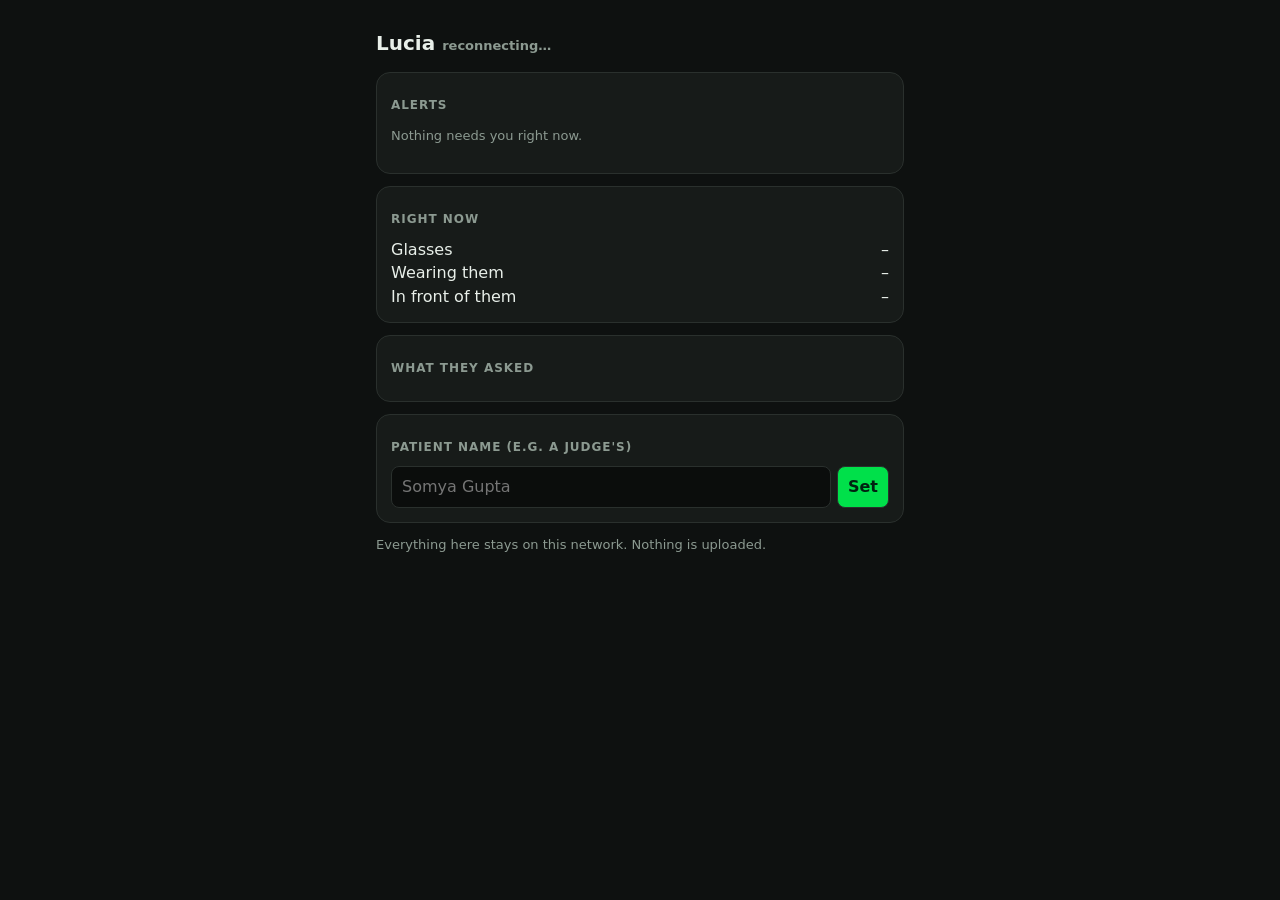
==== caregiver-web/index.html @ 74c9e1cb "Web lens, simulator, agent docs, team knowledge files; live on glasses - lens/: the on-glasses UI as" ====
<!doctype html>
<html lang="en">
<head>
<meta charset="utf-8">
<meta name="viewport" content="width=device-width, initial-scale=1">
<title>Lucia · caregiver</title>
<style>
  /* Rough on purpose: the frontend devs own the polish. See caregiver-web/AGENTS.md. */
  :root { --bg:#0e1110; --card:#171b19; --line:#2a302d; --fg:#e8efe9; --dim:#8c9a91; --g:#00e04a; --warn:#ffb020; }
  * { box-sizing: border-box; }
  body { margin:0; background:var(--bg); color:var(--fg); font:16px/1.45 -apple-system, system-ui, sans-serif; }
  main { max-width:560px; margin:0 auto; padding:16px; }
  h1 { font-size:20px; } h2 { font-size:12px; text-transform:uppercase; letter-spacing:.08em; color:var(--dim); }
  section { background:var(--card); border:1px solid var(--line); border-radius:14px; padding:14px; margin-bottom:12px; }
  .alert { border-color:var(--warn); } .alert p { color:var(--warn); }
  .row { display:flex; justify-content:space-between; }
  #feed div { padding:6px 0; border-bottom:1px solid var(--line); } #feed b { color:var(--g); }
  .muted { color:var(--dim); font-size:13px; }
  input, button { font:inherit; padding:8px 10px; border-radius:8px; border:1px solid var(--line); background:#0b0d0c; color:var(--fg); }
  button { background:var(--g); color:#021; font-weight:700; }
</style>
</head>
<body>
<main>
  <h1>Lucia <span class="muted" id="conn">connecting…</span></h1>
  <section id="alerts"><h2>Alerts</h2><p class="muted">Nothing needs you right now.</p></section>
  <section><h2>Right now</h2>
    <div class="row"><span>Glasses</span><span id="s-glasses">–</span></div>
    <div class="row"><span>Wearing them</span><span id="s-worn">–</span></div>
    <div class="row"><span>In front of them</span><span id="s-view">–</span></div>
  </section>
  <section><h2>What they asked</h2><div id="feed"></div></section>
  <section><h2>Patient name (e.g. a judge's)</h2>
    <form id="pf" style="display:flex"><input id="pname" placeholder="Somya Gupta" style="flex:1;margin-right:6px"><button>Set</button></form>
  </section>
  <p class="muted">Everything here stays on this network. Nothing is uploaded.</p>
</main>
<script>
(function () {
  var $ = function (id) { return document.getElementById(id); };
  function add(html) { var d = document.createElement("div"); d.innerHTML = html; $("feed").insertBefore(d, $("feed").firstChild); }
  function esc(s) { var d = document.createElement("div"); d.textContent = s == null ? "" : s; return d.innerHTML; }
  function refresh() {
    fetch("/api/state").then(function (r) { return r.json(); }).then(function (s) {
      $("s-glasses").textContent = s.glasses ? "connected" : "not connected";
      $("s-worn").textContent = s.worn === null ? "unknown" : s.worn ? "yes" : "no";
      $("s-view").textContent = s.in_view || "no one recognised";
    }).catch(function () {});
  }
  function connect() {
    var ws = new WebSocket((location.protocol === "https:" ? "wss://" : "ws://") + location.host + "/ws/caregiver");
    ws.onopen = function () { $("conn").textContent = "live"; };
    ws.onclose = function () { $("conn").textContent = "reconnecting…"; setTimeout(connect, 1500); };
    ws.onmessage = function (e) {
      var ev = JSON.parse(e.data), t = new Date(ev.ts * 1000).toLocaleTimeString([], { hour: "numeric", minute: "2-digit" });
      if (ev.type === "answer" && ev.question) {
        add("<b>" + esc(ev.question) + "</b><br><span class='muted'>" + t + " · " + esc(ev.speech) +
            (ev.repeat > 1 ? " · asked " + ev.repeat + "× in 10 min" : "") + "</span>");
      } else if (ev.type === "alert") {
        $("alerts").className = "alert";
        $("alerts").innerHTML = "<h2>Alert · " + t + "</h2><p>" + esc(ev.text) + "</p><span class='muted'>iMessage: " + esc(ev.status) + "</span>";
      } else if (ev.type === "seen" || ev.type === "worn" || ev.type === "glasses") refresh();
    };
  }
  $("pf").onsubmit = function (e) {
    e.preventDefault();
    fetch("/api/patient", { method: "POST", headers: { "content-type": "application/json" }, body: JSON.stringify({ name: $("pname").value }) });
  };
  connect(); refresh(); setInterval(refresh, 5000);
})();
</script>
</body>
</html>
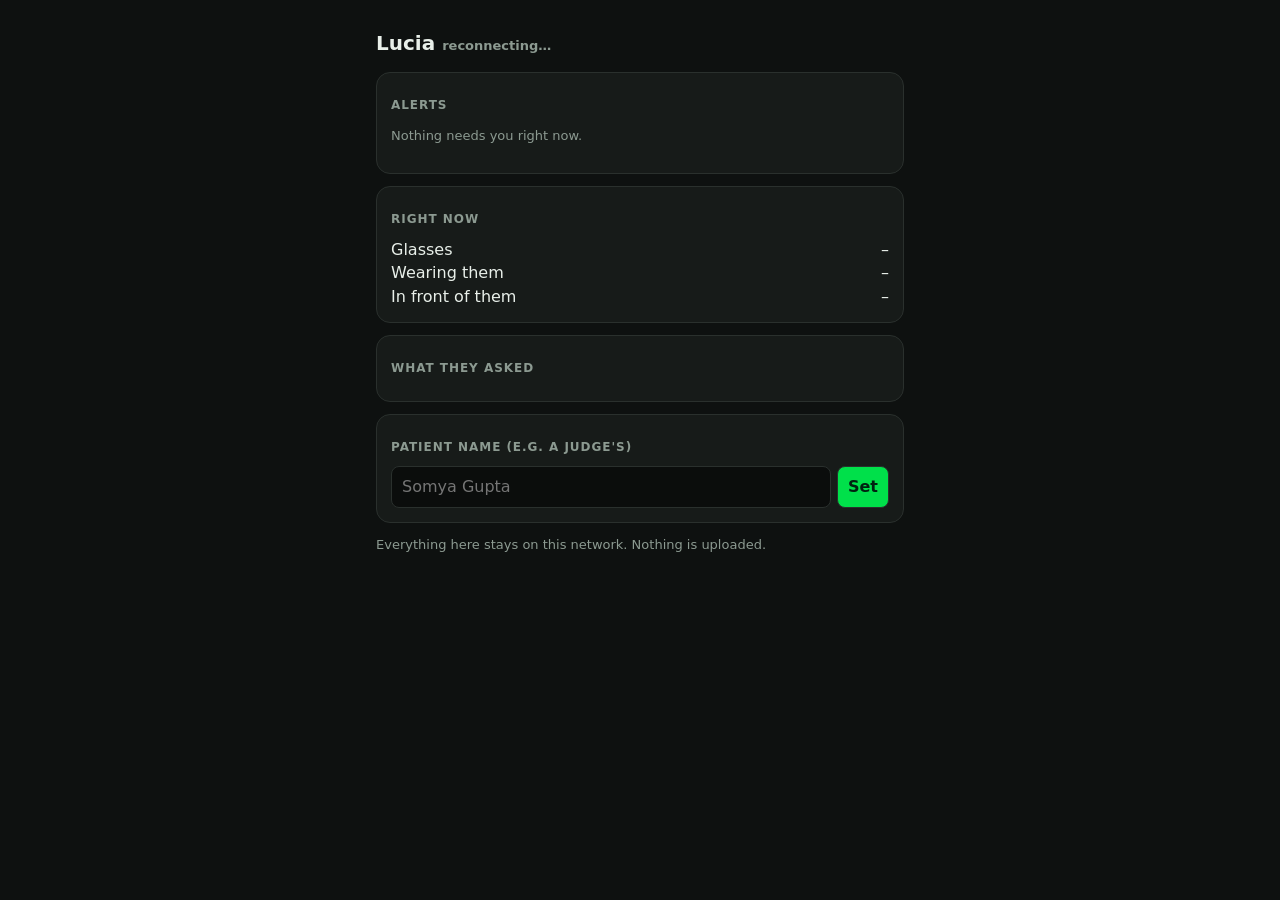
==== commit 9c6f53f3: "Schedule, iPhone place + reminders, hackathon Q&A, write-token on hub APIs - knowledge/schedule.md +" ====
--- a/caregiver-web/index.html
+++ b/caregiver-web/index.html
@@ -64,7 +64,10 @@
   }
   $("pf").onsubmit = function (e) {
     e.preventDefault();
-    fetch("/api/patient", { method: "POST", headers: { "content-type": "application/json" }, body: JSON.stringify({ name: $("pname").value }) });
+    // Open this page as /caregiver?token=<apiToken> on a phone; write calls from the network need it.
+    var token = (location.search.match(/[?&]token=([^&]+)/) || [])[1] || "";
+    fetch("/api/patient", { method: "POST", headers: { "content-type": "application/json", "x-lucia-token": decodeURIComponent(token) },
+                            body: JSON.stringify({ name: $("pname").value }) });
   };
   connect(); refresh(); setInterval(refresh, 5000);
 })();
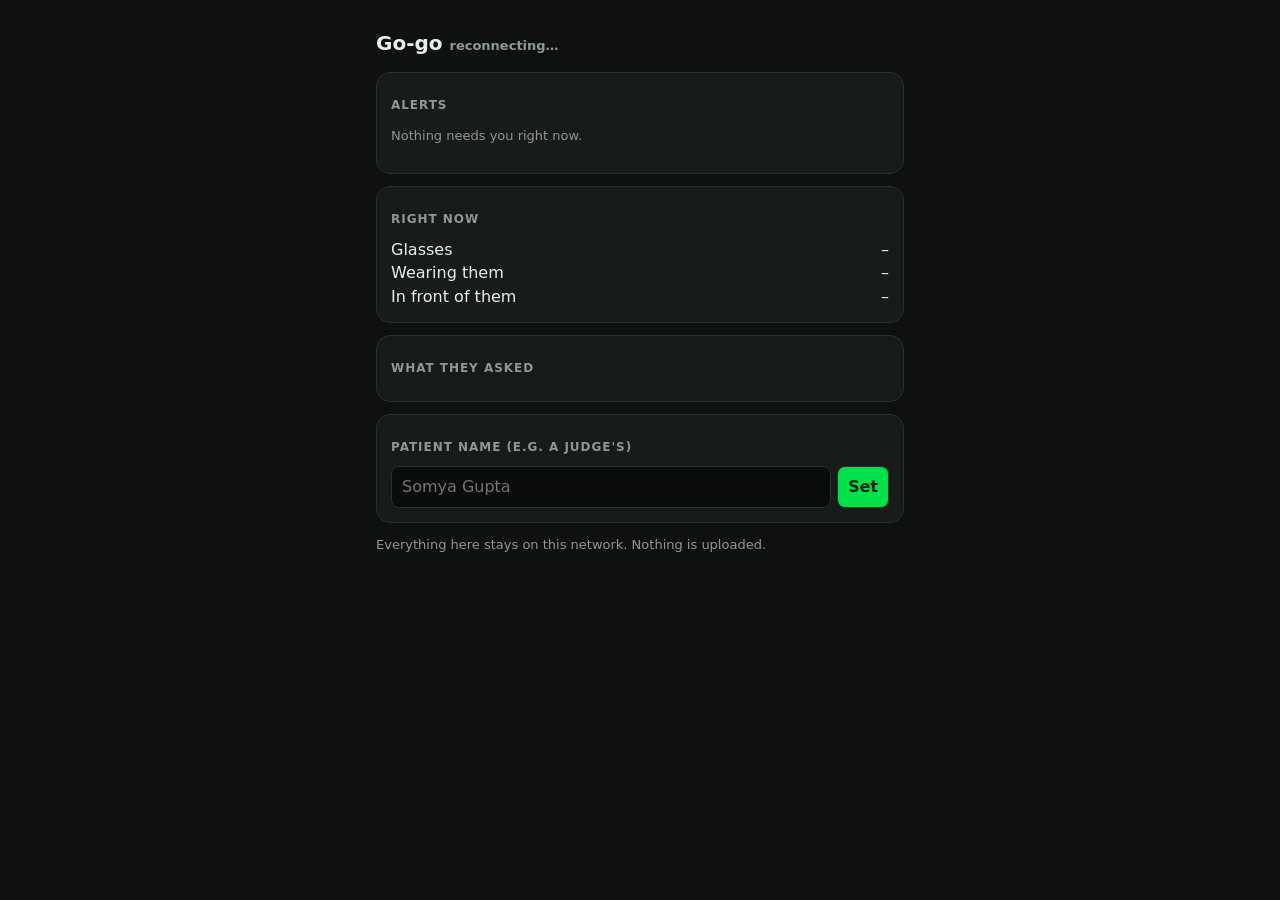
==== commit 49e1604d: "Rename the assistant from Lucia to Go-go everywhere (voice, lens, caregiver page, knowledge, docs) W" ====
--- a/caregiver-web/index.html
+++ b/caregiver-web/index.html
@@ -3,7 +3,7 @@
 <head>
 <meta charset="utf-8">
 <meta name="viewport" content="width=device-width, initial-scale=1">
-<title>Lucia · caregiver</title>
+<title>Go-go · caregiver</title>
 <style>
   /* Rough on purpose: the frontend devs own the polish. See caregiver-web/AGENTS.md. */
   :root { --bg:#0e1110; --card:#171b19; --line:#2a302d; --fg:#e8efe9; --dim:#8c9a91; --g:#00e04a; --warn:#ffb020; }
@@ -22,7 +22,7 @@
 </head>
 <body>
 <main>
-  <h1>Lucia <span class="muted" id="conn">connecting…</span></h1>
+  <h1>Go-go <span class="muted" id="conn">connecting…</span></h1>
   <section id="alerts"><h2>Alerts</h2><p class="muted">Nothing needs you right now.</p></section>
   <section><h2>Right now</h2>
     <div class="row"><span>Glasses</span><span id="s-glasses">–</span></div>
